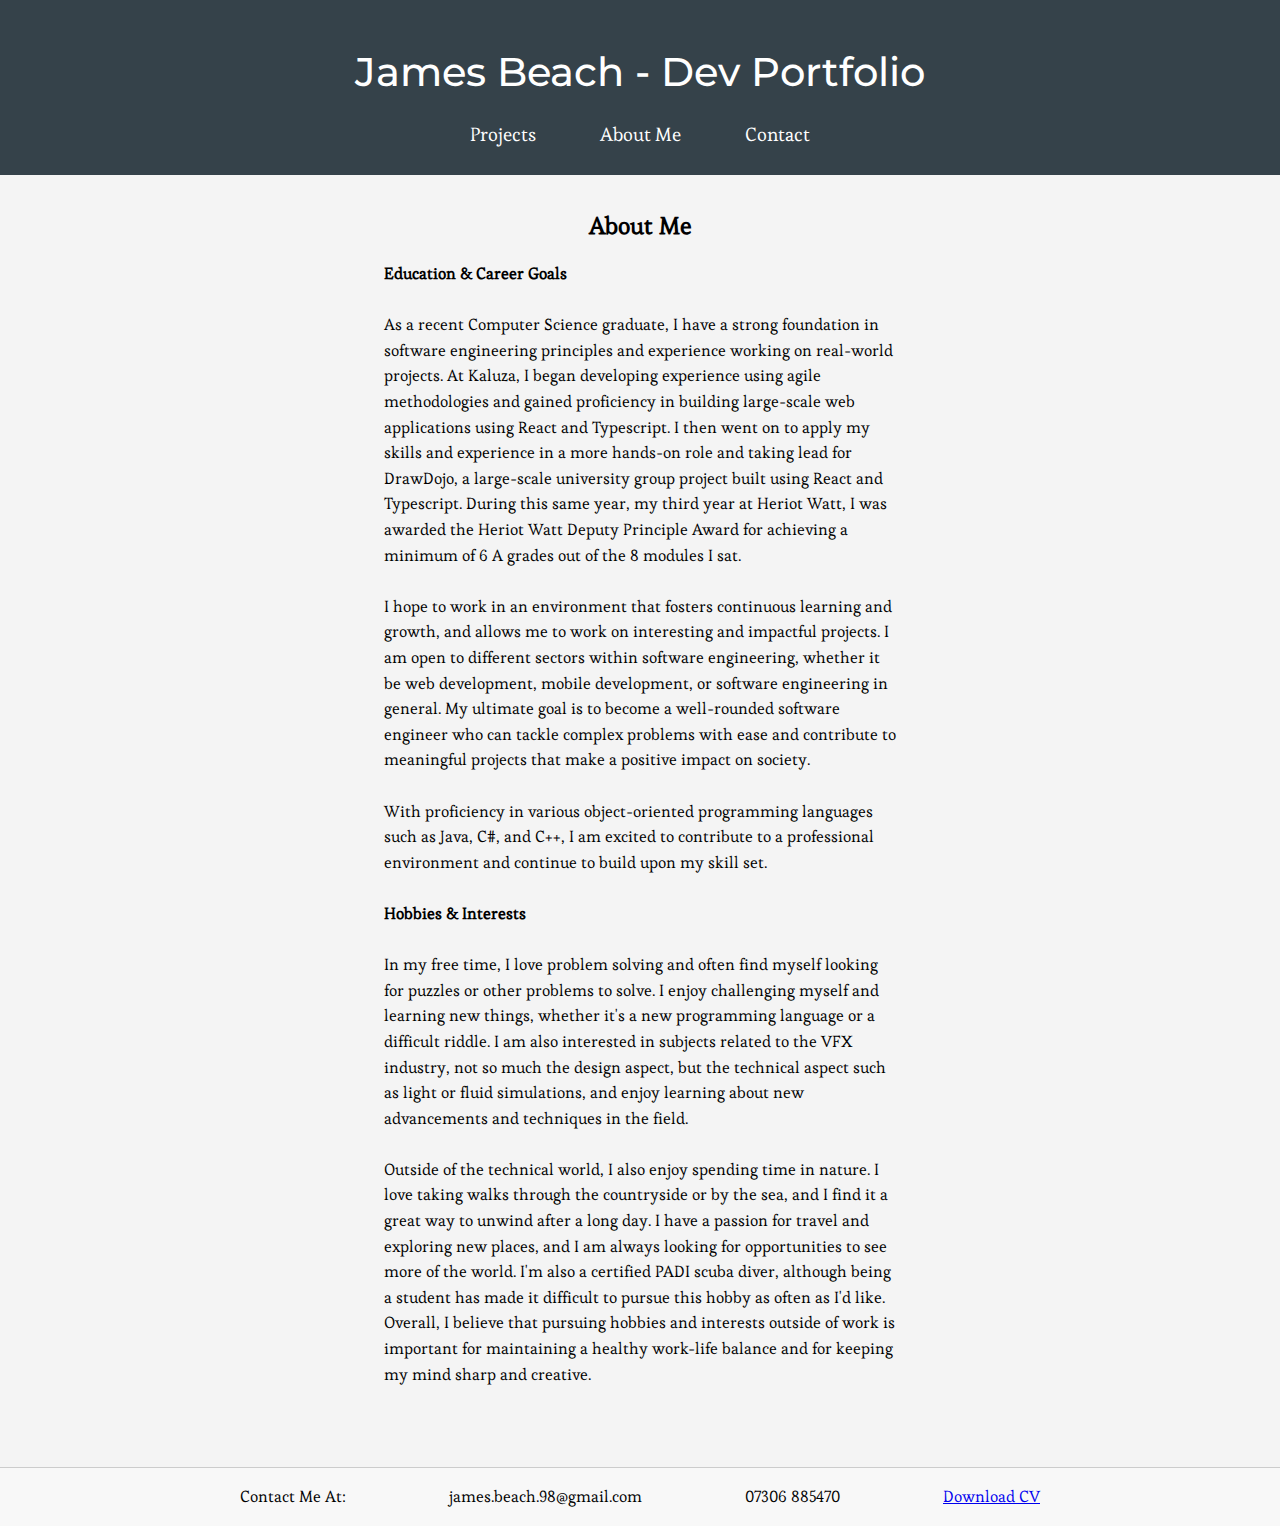
==== aboutme.html @ e6fe782d "add initial site functionality" ====
<!DOCTYPE html>
<html lang="en">

<head>
    <meta charset="UTF-8">
    <meta name="viewport" content="width=device-width, initial-scale=1.0">
    <title>My Portfolio</title>
    <link rel="stylesheet" href="styles.css">
    <script src="scripts.js" defer></script>
    <link rel="preconnect" href="https://fonts.gstatic.com">
    <link href="https://fonts.googleapis.com/css2?family=Montserrat:wght@300;400;500;600&display=swap" rel="stylesheet">
    <link href="https://fonts.googleapis.com/css2?family=Esteban:wght@300;400;500;600&display=swap" rel="stylesheet">
</head>

<body>
    <header>
        <div class="header-container">
            <h1>James Beach - Dev Portfolio</h1>
            <nav>
                <ul>
                    <li><a href="./index.html" class="header-btn">Projects</a></li>
                    <li><a href="./aboutme.html" class="header-btn">About Me</a></li>
                    <li><a href="#footer" class="header-btn">Contact</a></li>
                </ul>
            </nav>
        </div>
    </header>
    <main>
        <h2>About Me</h2>
        <div class="container">
            <p>
                <b>Education & Career Goals</b>
                <br><br>
                As a recent Computer Science graduate, I have a strong foundation in software engineering principles and
                experience working on real-world projects. At Kaluza, I began developing experience using agile
                methodologies and gained proficiency in building large-scale web applications using React and
                Typescript. I then went on to apply my
                skills and experience in a more hands-on role and taking lead for DrawDojo, a large-scale university
                group project
                built using React and Typescript. During this same year, my third year at Heriot Watt, I was awarded the
                Heriot Watt Deputy Principle
                Award for achieving a minimum of 6 A grades out of the 8 modules I sat.
                <br><br>
                I hope to work in an environment that fosters continuous learning and growth, and allows me to work on
                interesting and impactful projects. I am open to different sectors within software engineering, whether
                it be web development, mobile development, or software engineering in general. My ultimate goal is to
                become a well-rounded software engineer who can tackle complex problems with ease and contribute to
                meaningful projects that make a positive impact on society.
                <br><br>
                With proficiency in various object-oriented programming languages such
                as Java, C#, and C++, I am excited to contribute to a professional environment and continue to build
                upon my skill set.
                <br><br>
                <b>Hobbies & Interests</b>
                <br><br>
                In my free time, I love problem solving and often find myself looking for puzzles or other problems to
                solve. I enjoy challenging myself and learning new things, whether it's a new programming language or a
                difficult riddle. I am also interested in subjects related to the VFX industry, not so much the design
                aspect, but the technical aspect such as light or fluid simulations, and enjoy learning about new
                advancements and techniques in the field.
                <br><br>
                Outside of the technical world, I also enjoy spending time in nature. I love taking walks through the
                countryside or by the sea, and I find it a great way to unwind after a long day. I have a
                passion for travel and exploring new places, and I am always looking for opportunities to see more of
                the world. I'm also a certified PADI scuba diver, although being a student has made it difficult to
                pursue this hobby as often as I'd like. Overall, I believe that pursuing hobbies and interests outside
                of work is important for maintaining a healthy work-life balance and for keeping my mind sharp and
                creative.
            </p>
        </div>
    </main>
    <section id="footer">
        <footer>
            <div class="footer-container">
                <p>Contact Me At:</p>
                <p>james.beach.98@gmail.com</p>
                <p>07306 885470</p>
                <p>
                    <a href="./cv.pdf" download>Download CV</a>
                </p>
            </div>
        </footer>
    </section>
</body>

</html>
---- styles.css ----
/* Reset some default styles */
html,
body,
h1,
h2,
h3,
p,
ul {
    margin: 0;
    padding: 0;
}

html {
    scroll-behavior: smooth;
    transition: all 0.3s ease-in-out;
}

h1 {
    font-family: 'Montserrat', sans-serif;
    font-weight: 500;
    font-size: 2.5rem;
}

h2 {
    margin-top: 2rem;
    text-align: center;
    width: 100%;
}

body {
    font-family: 'Esteban', serif;
    font-size: 1rem;
    line-height: 1.6;
    background-color: #f4f4f4;
}

.container {
    width: 80%;
    margin: 0 auto;
    overflow: hidden;
    margin-bottom: 5rem;
}

.container p {
    width: 50%;
    margin: 0 auto;
    margin-top: 1rem;
}

/* Header styles */
header {
    background-color: #35424a;
    padding: 1.5rem 0;
}

.header-container {
    display: flex;
    justify-content: center;
    align-items: center;
    flex-wrap: wrap;
    width: 80%;
    margin: 0 auto;
}

.header-container h1 {
    color: #fff;
    font-size: 2.5rem;
    text-align: center;
    flex-basis: 100%;
    margin-top: 1rem;
    margin-bottom: 1rem;
}

.header-container nav ul {
    list-style-type: none;
    display: flex;
    justify-content: flex-start;
    align-items: center;
}

.header-container nav ul li {
    margin: 0 1rem;
}

.header-container nav ul li a {
    text-decoration: none;
    color: #fff;
    font-size: 1.2rem;
    padding: 0.5rem 1rem;
    border-radius: 5px;
    transition: background-color 0.3s;
}

.header-container nav ul li a:hover {
    background-color: #a8a8a8;
}



/* Projects styles */
.projects {
    display: flex;
    flex-direction: row;
    flex-wrap: wrap;
    justify-content: center;
    align-items: center;
    padding: 2rem 0;
    margin-bottom: 2rem;
}

.project {
    background-color: #fff;
    border-radius: 10px;
    box-shadow: 0 5px 10px rgba(0, 0, 0, 0.2);
    width: 30%;
    margin: 1rem;
    padding: 1rem;
    text-align: center;
    cursor: pointer;
    transition: transform 0.3s;
}

.project h3 {
    margin-bottom: 1rem;
}

.project img {
    width: 100%;
    height: 15rem;
    object-fit: cover;
    border-radius: 10px;
}

.project:hover {
    transform: translateY(-5px);
}



/* Modal styles */
.modal {
    display: none;
    position: fixed;
    left: 0;
    top: 0;
    width: 100%;
    height: 100%;
    background-color: rgba(0, 0, 0, 0.8);
    z-index: 1000;
    overflow: auto;
    padding: 2rem;
}

.modal-content {
    background-color: #fff;
    margin: 5% auto;
    padding: 1rem;
    border-radius: 5px;
    width: 80%;
    max-width: 600px;
}

.modal-content h3 {
    margin-top: 1rem;
    margin-bottom: 1rem;
    text-align: center;
}

.modal-content p {
    margin-bottom: 2rem;
    margin: 1rem;
}

.modal-content p a {
    display: inline-block;
    text-align: center;
    width: 100%;
}

.close-modal {
    float: right;
    cursor: pointer;
    color: #333;
    font-size: 1.5rem;
}

/* Fade-in animation */
.fade-in {
    opacity: 0;
    animation: fadeIn 0.3s ease-in forwards;
}

@keyframes fadeIn {
    from {
        opacity: 0;
    }

    to {
        opacity: 1;
    }
}




.slideshow-container {
    position: relative;
    width: 100%;
    max-width: 600px;
    height: 400px;
    margin: 0 auto;
    overflow: hidden;
    margin-bottom: 2rem;
}

.slide {
    display: none;
    width: 100%;
    height: 100%;
    object-fit: contain;
}

.prev-slide,
.next-slide {
    cursor: pointer;
    position: absolute;
    top: 50%;
    transform: translateY(-50%);
    font-size: 2rem;
    color: white;
    font-weight: bold;
    background-color: rgba(0, 0, 0, 0.5);
    border: none;
    padding: 5px 10px;
}

.prev-slide {
    left: 10px;
}

.next-slide {
    right: 10px;
}

.prev-slide:hover,
.next-slide:hover {
    background-color: rgba(255, 255, 255, 0.9);
}

footer {
    background-color: #f8f8f8;
    border-top: 1px solid #ccc;
    padding: 1rem;
    text-align: center;
}

.footer-container {
    display: flex;
    justify-content: space-between;
    max-width: 800px;
    margin: 0 auto;
}
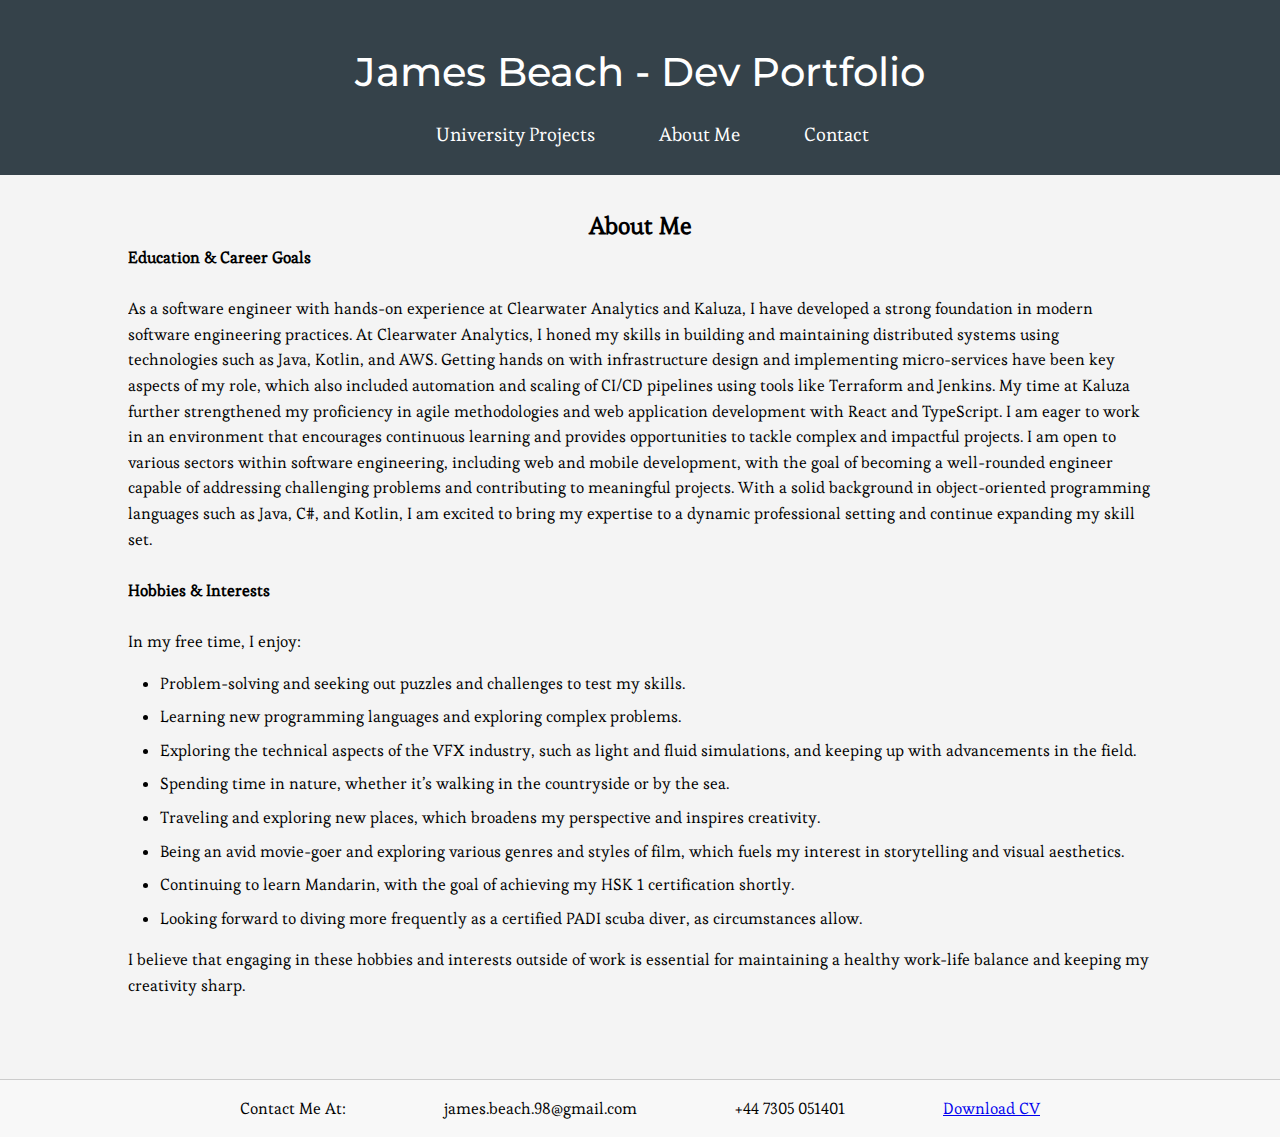
==== commit 46f9f7e9: "Use new cv, update bio" ====
--- a/aboutme.html
+++ b/aboutme.html
@@ -4,7 +4,7 @@
 <head>
     <meta charset="UTF-8">
     <meta name="viewport" content="width=device-width, initial-scale=1.0">
-    <title>My Portfolio</title>
+    <title>James Beach - Portfolio</title>
     <link rel="stylesheet" href="styles.css">
     <script src="scripts.js" defer></script>
     <link rel="preconnect" href="https://fonts.gstatic.com">
@@ -18,7 +18,7 @@
             <h1>James Beach - Dev Portfolio</h1>
             <nav>
                 <ul>
-                    <li><a href="./index.html" class="header-btn">Projects</a></li>
+                    <li><a href="./index.html" class="header-btn">University Projects</a></li>
                     <li><a href="./aboutme.html" class="header-btn">About Me</a></li>
                     <li><a href="#footer" class="header-btn">Contact</a></li>
                 </ul>
@@ -31,42 +31,42 @@
             <p>
                 <b>Education & Career Goals</b>
                 <br><br>
-                As a recent Computer Science graduate, I have a strong foundation in software engineering principles and
-                experience working on real-world projects. At Kaluza, I began developing experience using agile
-                methodologies and gained proficiency in building large-scale web applications using React and
-                Typescript. I then went on to apply my
-                skills and experience in a more hands-on role and taking lead for DrawDojo, a large-scale university
-                group project
-                built using React and Typescript. During this same year, my third year at Heriot Watt, I was awarded the
-                Heriot Watt Deputy Principle
-                Award for achieving a minimum of 6 A grades out of the 8 modules I sat.
-                <br><br>
-                I hope to work in an environment that fosters continuous learning and growth, and allows me to work on
-                interesting and impactful projects. I am open to different sectors within software engineering, whether
-                it be web development, mobile development, or software engineering in general. My ultimate goal is to
-                become a well-rounded software engineer who can tackle complex problems with ease and contribute to
-                meaningful projects that make a positive impact on society.
-                <br><br>
-                With proficiency in various object-oriented programming languages such
-                as Java, C#, and C++, I am excited to contribute to a professional environment and continue to build
-                upon my skill set.
+                As a software engineer with hands-on experience at Clearwater Analytics and Kaluza, I have developed a
+                strong foundation in modern software engineering practices. At Clearwater Analytics, I honed my skills
+                in building and maintaining distributed systems using technologies such as Java, Kotlin, and AWS.
+                Getting hands on with infrastructure design and implementing micro-services have been key aspects of my
+                role, which also included automation and scaling of CI/CD pipelines using tools like Terraform and
+                Jenkins. My time at Kaluza further strengthened my proficiency in agile methodologies and web
+                application development with React and TypeScript.
+
+                I am eager to work in an environment that encourages continuous learning and provides opportunities to
+                tackle complex and impactful projects. I am open to various sectors within software engineering,
+                including web and mobile development, with the goal of becoming a well-rounded engineer capable of
+                addressing challenging problems and contributing to meaningful projects.
+
+                With a solid background in object-oriented programming languages such as Java, C#, and Kotlin, I am
+                excited to bring my expertise to a dynamic professional setting and continue expanding my skill set.
                 <br><br>
                 <b>Hobbies & Interests</b>
                 <br><br>
-                In my free time, I love problem solving and often find myself looking for puzzles or other problems to
-                solve. I enjoy challenging myself and learning new things, whether it's a new programming language or a
-                difficult riddle. I am also interested in subjects related to the VFX industry, not so much the design
-                aspect, but the technical aspect such as light or fluid simulations, and enjoy learning about new
-                advancements and techniques in the field.
-                <br><br>
-                Outside of the technical world, I also enjoy spending time in nature. I love taking walks through the
-                countryside or by the sea, and I find it a great way to unwind after a long day. I have a
-                passion for travel and exploring new places, and I am always looking for opportunities to see more of
-                the world. I'm also a certified PADI scuba diver, although being a student has made it difficult to
-                pursue this hobby as often as I'd like. Overall, I believe that pursuing hobbies and interests outside
-                of work is important for maintaining a healthy work-life balance and for keeping my mind sharp and
-                creative.
+                In my free time, I enjoy:
+            <ul>
+                <li>Problem-solving and seeking out puzzles and challenges to test my skills.</li>
+                <li>Learning new programming languages and exploring complex problems.</li>
+                <li>Exploring the technical aspects of the VFX industry, such as light and fluid simulations, and
+                    keeping up with advancements in the field.</li>
+                <li>Spending time in nature, whether it’s walking in the countryside or by the sea.</li>
+                <li>Traveling and exploring new places, which broadens my perspective and inspires creativity.</li>
+                <li>Being an avid movie-goer and exploring various genres and styles of film, which fuels my interest in
+                    storytelling and visual aesthetics.</li>
+                <li>Continuing to learn Mandarin, with the goal of achieving my HSK 1 certification shortly.</li>
+                <li>Looking forward to diving more frequently as a certified PADI scuba diver, as circumstances allow.</li>
+            </ul>
+
+            I believe that engaging in these hobbies and interests outside of work is essential for maintaining a
+            healthy work-life balance and keeping my creativity sharp.
             </p>
+
         </div>
     </main>
     <section id="footer">
@@ -74,7 +74,7 @@
             <div class="footer-container">
                 <p>Contact Me At:</p>
                 <p>james.beach.98@gmail.com</p>
-                <p>07306 885470</p>
+                <p>+44 7305 051401</p>
                 <p>
                     <a href="./cv.pdf" download>Download CV</a>
                 </p>
--- a/styles.css
+++ b/styles.css
@@ -259,4 +259,29 @@
     justify-content: space-between;
     max-width: 800px;
     margin: 0 auto;
-}+}
+
+ul {
+    padding-left: 1.5rem; /* Add padding to the left for indentation */
+}
+
+ul li {
+    margin-bottom: 1rem; /* Add space between list items */
+    line-height: 1.6; /* Improve readability */
+}
+
+.container p {
+    width: 100%;
+    margin: 0 auto;
+}
+
+.container ul {
+    padding-left: 2rem;
+    margin: 1rem 0;
+    list-style-type: disc;
+}
+
+.container ul li {
+    margin-bottom: 0.5rem;
+    line-height: 1.6;
+}
